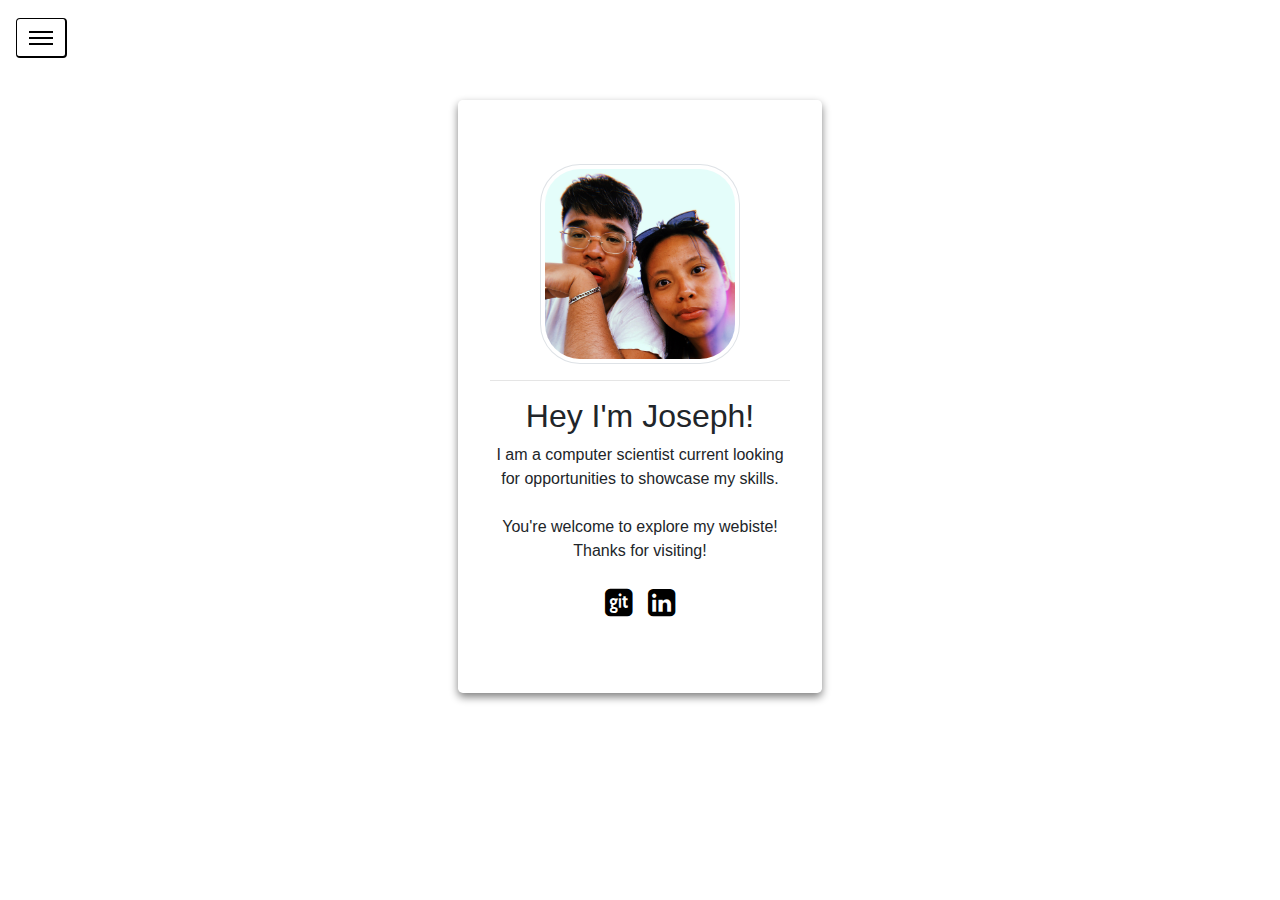
==== index.html @ ce53b4dd "Add files via upload" ====
<!DOCTYPE html>
<html lang = "en">

   <head>
      <meta charset = "UTF-8">
      <meta name="viewport" content="width=device-width, initial-scale=1, shrink-to-fit=no">

      <title>Home</title>

      <!--Bootstrap 4 stylesheet-->
      <link rel="stylesheet" href="https://maxcdn.bootstrapcdn.com/bootstrap/4.1.3/css/bootstrap.min.css">
      <!-- jQuery library -->
      <script src="https://ajax.googleapis.com/ajax/libs/jquery/3.3.1/jquery.min.js"></script>
      <!-- Popper JS -->
      <script src="https://cdnjs.cloudflare.com/ajax/libs/popper.js/1.14.3/umd/popper.min.js"></script>
      <!-- Latest compiled JavaScript -->
      <script src="https://maxcdn.bootstrapcdn.com/bootstrap/4.1.3/js/bootstrap.min.js"></script>

      <!--Font Awesome Brand Icons-->
      <link rel="stylesheet" href="https://cdnjs.cloudflare.com/ajax/libs/font-awesome/4.7.0/css/font-awesome.min.css">

      <!--StyleSheet-->
      <link rel="stylesheet" type="text/css" href="styleSheet.css" media="screen"/>
   </head>

   <body>

      <div class = "header container-fluid">
         <nav class = "navbar navbar-light fixed-top">

            <button class = "navbar-toggler" type = "button" data-toggle = "collapse" aria-expanded = "false"
            data-target = "#links" aria-controls = "links" aria-label="Toggle navigation">
              <div class = "wholeBurger">
                <div class = "burger top"></div>
                <div class = "burger middle"></div>
                <div class = "burger bottom"></div>
              </div>
            </button>

            <div class = "collapse navbar-collapse" id = "links">
             <h2 class = "title container">Preface</h2>

             <ul class = "navbar-nav">
              <li class = "nav-item container">
                <a class = "nav-link" href= "#">Home</a>
              </li>
              <li class = "nav-item container">
                <a class = "nav-link dropdown-toggle" href= "#" data-toggle = "collapse" aria-expanded = "false"
                data-target = "#projectLinks" aria-controls = "projectLinks">Projects</a>
                <ul class = "collapse projects-toggle" id = "projectLinks">
                  <li class = "nav-item">
                    <a class = "nav-link" href= "#">The Foodie</a>
                  </li>
                  <li class = "nav-item">
                    <a class = "nav-link" href= "#">Authentication</a>
                  </li>
                  <li class = "nav-item">
                    <a class = "nav-link" href= "#">3</a>
                  </li>
                </ul>
              </li>
              <li class = "nav-item container">
                <a class = "nav-link" href= "#">Get in Touch</a>
              </li>
             </ul>

             <div class = "icons container d-flex flex-row">
              <a class = "p-2 ml-auto" href = "https://github.com/panggoy123">
                <i class = "fa fa-git-square fa-2x"></i>
              </a>
              <a class = "p-2 mr-auto" href = "https://linkedin.com/in/jlopezworkfil">
                <i class = "fa fa-linkedin-square fa-2x"></i>
              </a>
             </div>
          </div>

         </nav>
      </div>

      <div class = "content d-flex justify-content-center">

        <div class = "jumbotron text-center">
          <img class = "portait img-thumbnail" src = "./photos/img4.jpeg" width = "200">
          <hr>
          <h2>Hey I'm Joseph!</h2>
          <p>I am a computer scientist current looking for opportunities to showcase
            my skills.<br><br>You're welcome to explore my webiste!<br>
            Thanks for visiting!
          </p>
          <div class = "container d-flex flex-row">
           <a class = "p-2 ml-auto" href = "https://github.com/panggoy123">
             <i class = "fa fa-git-square fa-2x"></i>
           </a>
           <a class = "p-2 mr-auto" href = "https://linkedin.com/in/jlopezworkfil">
             <i class = "fa fa-linkedin-square fa-2x"></i>
           </a>
          </div>
        </div>
      </div>

   </body>

</html>
---- styleSheet.css ----
body, html{

		background-image: url("./photos/img5.jpg");
		height: 100%;
		background-position: center;
	  background-repeat: no-repeat;
	  background-size: cover;
}

.navbar{

	background: transparent;
	width: 20%;
}

.navbar-collapse{

	background: white;
	box-shadow: 0 4px 8px 0 gray;
}

.title{

	margin-top: 20px;
	margin-bottom: 20px;
}

.icons{

	margin-top: 20px;
	margin-bottom: 20px;
}

.icons a{

	color: black !important;
}

.projects-toggle{

	list-style-type: none;
}

.navbar-toggler{

	background-color: white;
	border-color: black !important;
	border-bottom-width: 2px;
	border-right-width: 2px;
	margin-bottom: 15px;
	margin-top: 10px;
	height: 40px;
	-webkit-transition-duration: 0.2s; /*change button color at hover*/
	transition-duration: 0.2s;
}

.navbar-toggler:hover{

	background-color: #e7e7e7; /*change to light gray*/
}

.burger{

	height: 2px;
	width: 24px;
	background-color: black;
	margin-top: 4px;
	margin-bottom: 4px;
	-webkit-transition: all 50ms;
	transition: all 50ms;
}

.navbar-toggler[aria-expanded = "true"] .top{
	margin-top: 0px; /*so the X is centered in the box*/
	position: absolute;
	-ms-transform: rotate(45deg);
  -webkit-transform: rotate(45deg);
	transform: rotate(45deg);
}

.navbar-toggler[aria-expanded = "true"] .middle{
	margin-top: 0px; /*so the X is centered in the box*/
	position: absolute;
	-ms-transform: rotate(135deg);
	-webkit-transform: rotate(135deg);
	transform: rotate(135deg);
}

.navbar-toggler[aria-expanded = "true"] .bottom{

	visibility: hidden;
}

.content{

	padding-top: 100px;
}

.jumbotron{

	background: white;
	box-shadow: 0 4px 8px 0 gray;
}

.jumbotron .portait{

	border-radius: 20%;
}

.jumbotron p{

	width: 300px;
}

.jumbotron a{

	color: black !important;
}

@media (max-width: 768px) {

	.navbar{
		width: 35%;
	}
}


@media (max-width: 414px) {

	.navbar{

		width: 60%;
	}

	.content{

		margin-left: 20px;
		margin-right: 20px;
	}
}
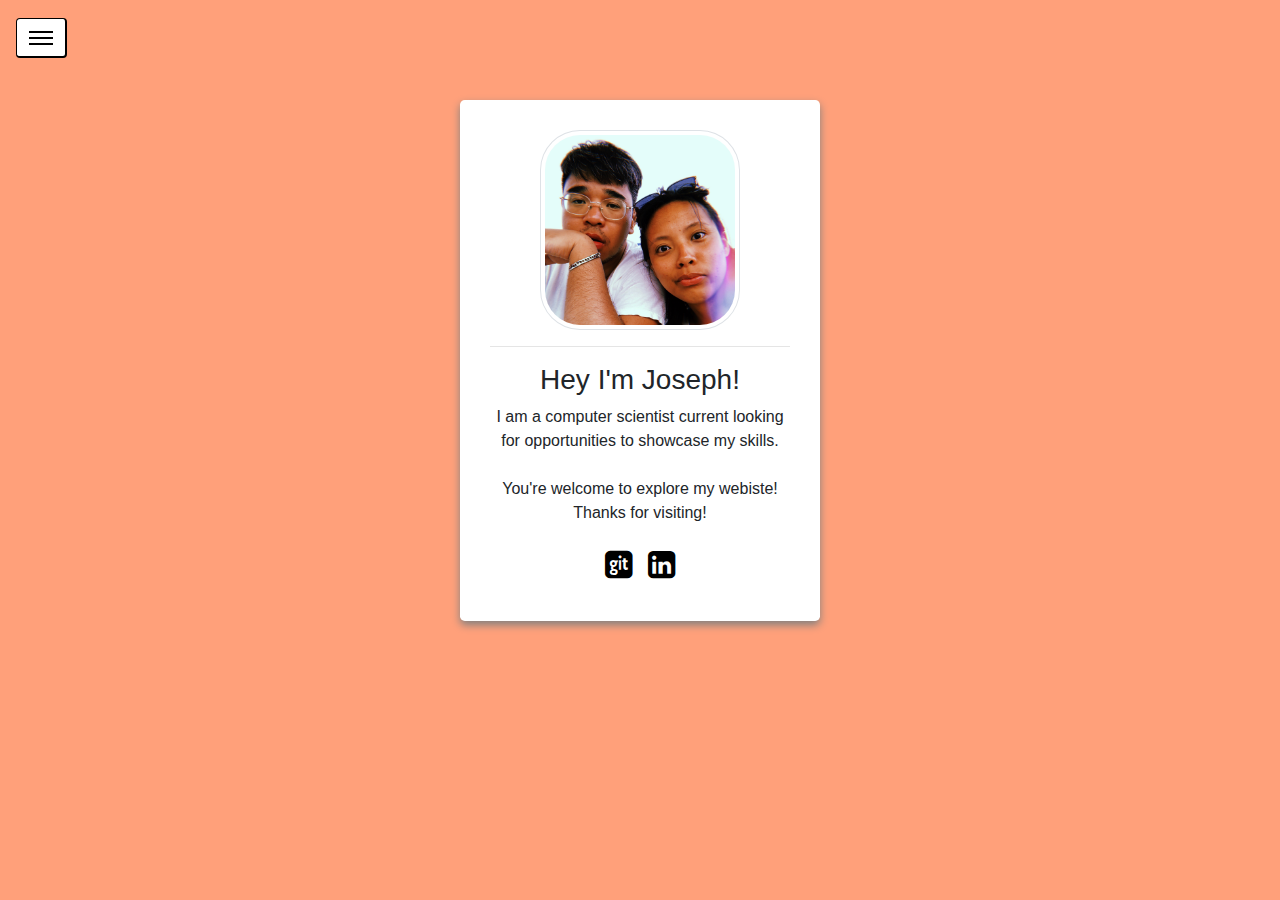
==== commit bf49a9fa: "Add files via upload" ====
--- a/index.html
+++ b/index.html
@@ -25,15 +25,15 @@
 
    <body>
 
-      <div class = "header container-fluid">
+      <div class = "container-fluid" id = "header">
          <nav class = "navbar navbar-light fixed-top">
 
             <button class = "navbar-toggler" type = "button" data-toggle = "collapse" aria-expanded = "false"
             data-target = "#links" aria-controls = "links" aria-label="Toggle navigation">
               <div class = "wholeBurger">
-                <div class = "burger top"></div>
-                <div class = "burger middle"></div>
-                <div class = "burger bottom"></div>
+                <div class = "burger" id = "top"></div>
+                <div class = "burger" id = "middle"></div>
+                <div class = "burger" id = "bottom"></div>
               </div>
             </button>
 
@@ -77,12 +77,12 @@
          </nav>
       </div>
 
-      <div class = "content d-flex justify-content-center">
+      <div class = "d-flex justify-content-center" id = "intro">
 
         <div class = "jumbotron text-center">
-          <img class = "portait img-thumbnail" src = "./photos/img4.jpeg" width = "200">
+          <img class = "img-thumbnail" id = "portrait" src = "./photos/img4.jpeg">
           <hr>
-          <h2>Hey I'm Joseph!</h2>
+          <h3>Hey I'm Joseph!</h3>
           <p>I am a computer scientist current looking for opportunities to showcase
             my skills.<br><br>You're welcome to explore my webiste!<br>
             Thanks for visiting!
--- a/styleSheet.css
+++ b/styleSheet.css
@@ -1,10 +1,13 @@
 body, html{
 
-		background-image: url("./photos/img5.jpg");
-		height: 100%;
-		background-position: center;
-	  background-repeat: no-repeat;
-	  background-size: cover;
+	height: 100%;
+	/*
+	background-image: url("./photos/img5.jpg");
+	background-position: center;
+	background-repeat: no-repeat;
+	background-size: cover;*/
+
+	background-color: #FFA07A;
 }
 
 .navbar{
@@ -70,7 +73,7 @@
 	transition: all 50ms;
 }
 
-.navbar-toggler[aria-expanded = "true"] .top{
+.navbar-toggler[aria-expanded = "true"] #top{
 	margin-top: 0px; /*so the X is centered in the box*/
 	position: absolute;
 	-ms-transform: rotate(45deg);
@@ -78,7 +81,7 @@
 	transform: rotate(45deg);
 }
 
-.navbar-toggler[aria-expanded = "true"] .middle{
+.navbar-toggler[aria-expanded = "true"] #middle{
 	margin-top: 0px; /*so the X is centered in the box*/
 	position: absolute;
 	-ms-transform: rotate(135deg);
@@ -86,33 +89,35 @@
 	transform: rotate(135deg);
 }
 
-.navbar-toggler[aria-expanded = "true"] .bottom{
+.navbar-toggler[aria-expanded = "true"] #bottom{
 
 	visibility: hidden;
 }
 
-.content{
+#intro{
 
 	padding-top: 100px;
 }
 
-.jumbotron{
+#intro .jumbotron{
 
+	padding: 30px;
 	background: white;
 	box-shadow: 0 4px 8px 0 gray;
 }
 
-.jumbotron .portait{
+#intro .jumbotron #portrait{
 
+	width: 200px;
 	border-radius: 20%;
 }
 
-.jumbotron p{
+#intro .jumbotron p{
 
 	width: 300px;
 }
 
-.jumbotron a{
+#intro .jumbotron a{
 
 	color: black !important;
 }
@@ -132,9 +137,17 @@
 		width: 60%;
 	}
 
-	.content{
+	#intro{
 
+		padding-top: 70px;
 		margin-left: 20px;
 		margin-right: 20px;
 	}
+
+	#intro .jumbotron #portrait{
+
+		width: 130px;
+		border-radius: 20%;
+	}
+
 }
